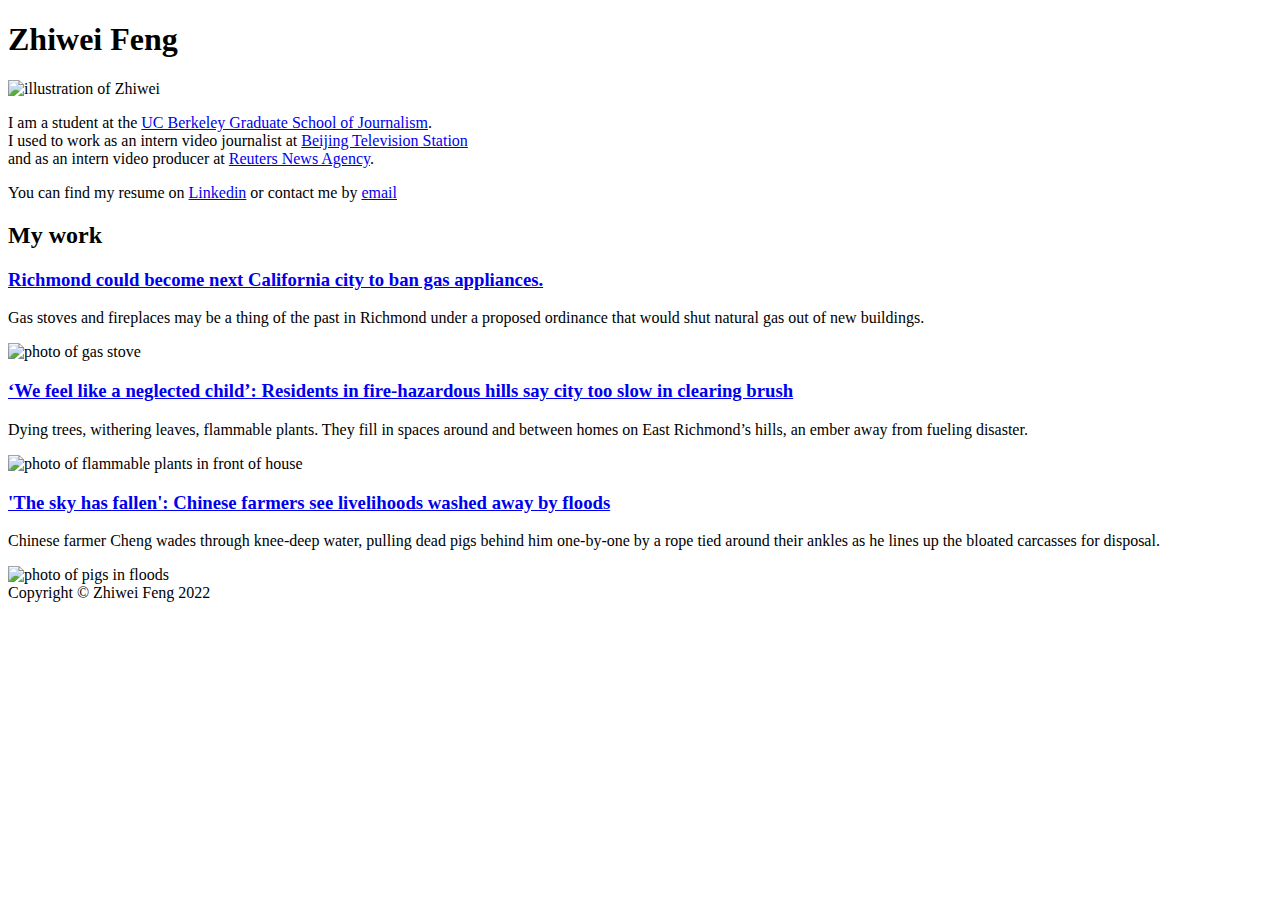
==== index.html @ dc7ba09d "Create index.html" ====
<!DOCTYPE html>
<html class="html" lang="en">
    <head>
        <meta charset="utf-8">
        <meta name="viewport" content="width=device-width,initial-scale=1">
        <title>Zhiwei Feng</title>
        <meta name="description" content="Student Journalist at UC Berkeley Graduate School of Journalism">
        <link rel="stylesheet" href="./assets/main.css">
    </head>

    <body>
        <header>
            <h1>Zhiwei Feng</h1>
        </header>
        <img src ="assets/Zhiwei.JPG" alt="illustration of Zhiwei"
        height="300"
        width="300">
        <main>
        <p>
            I am a student at the <a href="https://journalism.berkeley.edu/">UC Berkeley Graduate School of Journalism</a>. 
            <br>I used to work as an intern video journalist at <a href="https://www.brtv.org.cn/">Beijing Television Station</a> 
            <br>and as an intern video producer at <a href="https://www.reuters.com/">Reuters News Agency</a>.
        </p>
        <p>
            You can find my resume on <a href="https://www.linkedin.com/in/zhiwei-feng-3351a3221/">Linkedin</a> or contact me by <a href="zwfeng@berkeley.edu">email</a>
        </p>

        <h2>My work</h2>
        
        <article>
                <h3><a href="https://richmondconfidential.org/2021/10/28/richmond-natural-gas-ban/">Richmond could become next California city to ban gas appliances.</a></h3>
                <p>Gas stoves and fireplaces may be a thing of the past in Richmond under a proposed ordinance that would shut natural gas out of new buildings.</p>
                <img src ="assets/gas.JPG" alt="photo of gas stove"height="200"
                width="300">
        </article>
        
        <article>
                <h3><a href="https://richmondconfidential.org/2021/10/15/richmond-hills-wildfire-hazards/">‘We feel like a neglected child’: Residents in fire-hazardous hills say city too slow in clearing brush</a></h3>
                <p>Dying trees, withering leaves, flammable plants. They fill in spaces around and between homes on East Richmond’s hills, an ember away from fueling disaster. </p>
                <img src ="assets/fire.JPG" alt="photo of flammable plants in front of house"
                height="200"
                width="300">
        </article>
        
        <article>
                <h3><a href="https://www.reuters.com/world/china/sky-has-fallen-chinese-farmers-see-livelihoods-washed-away-by-floods-2021-07-26/">'The sky has fallen': Chinese farmers see livelihoods washed away by floods</a></h3>
                <p>Chinese farmer Cheng wades through knee-deep water, pulling dead pigs behind him one-by-one by a rope tied around their ankles as he lines up the bloated carcasses for disposal.</p>
                <img src ="assets/Pig.JPG" alt="photo of pigs in floods"
                height="200"
                width="300">
        </article>
    </main>
    </body>
        <footer>
            Copyright © Zhiwei Feng 2022
          </footer>
   
</html>
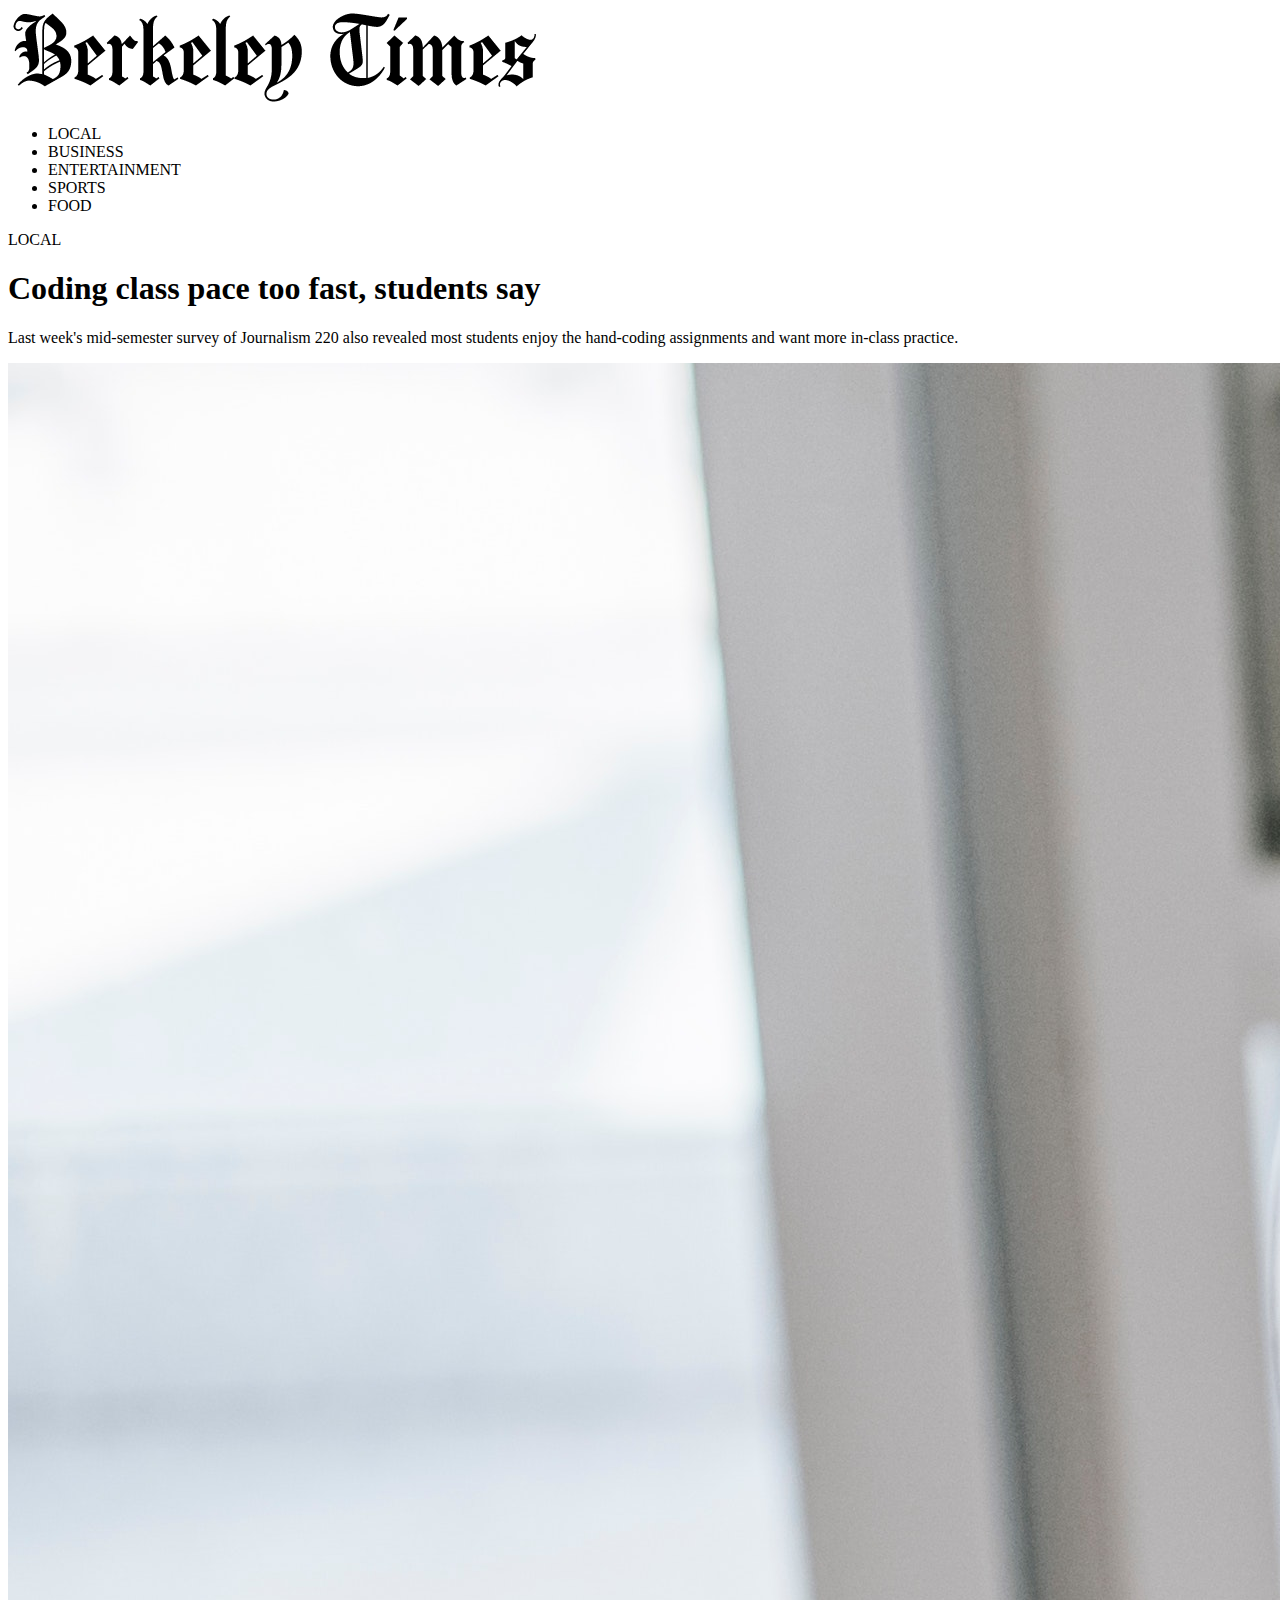
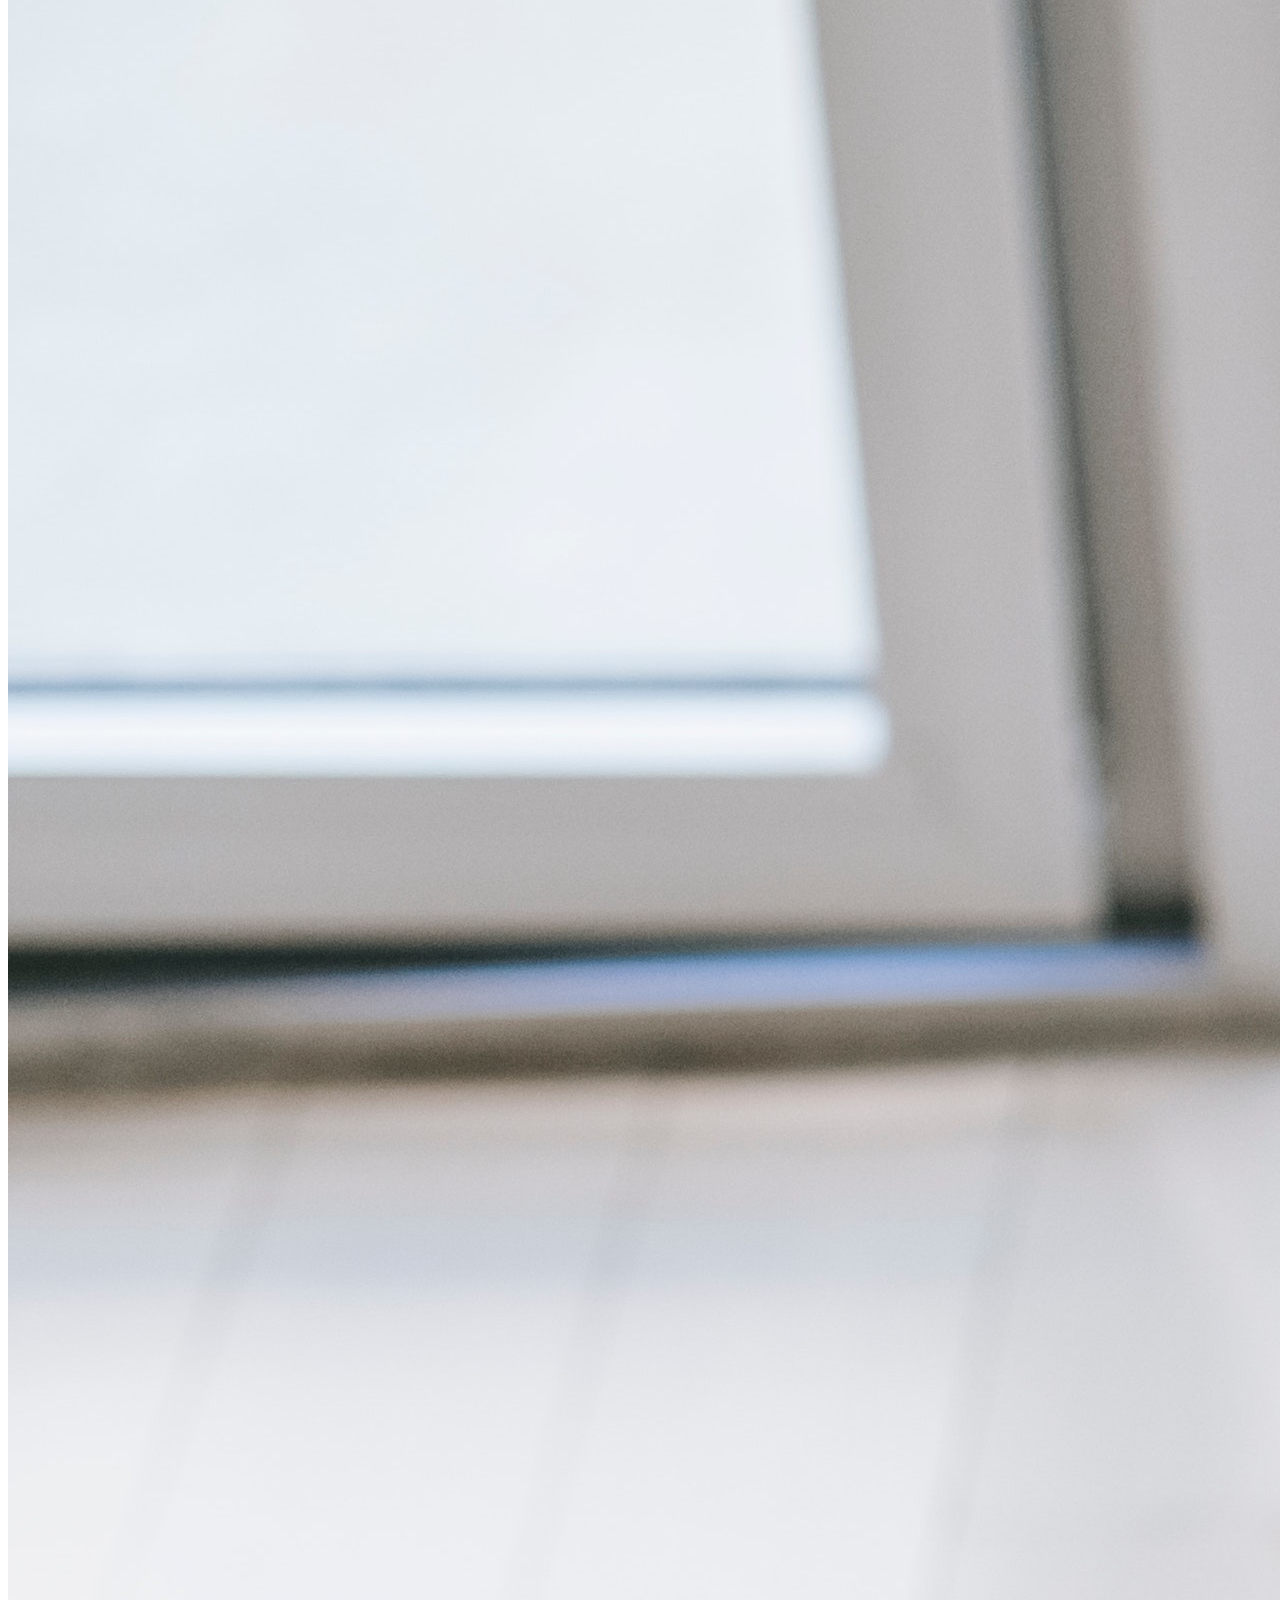
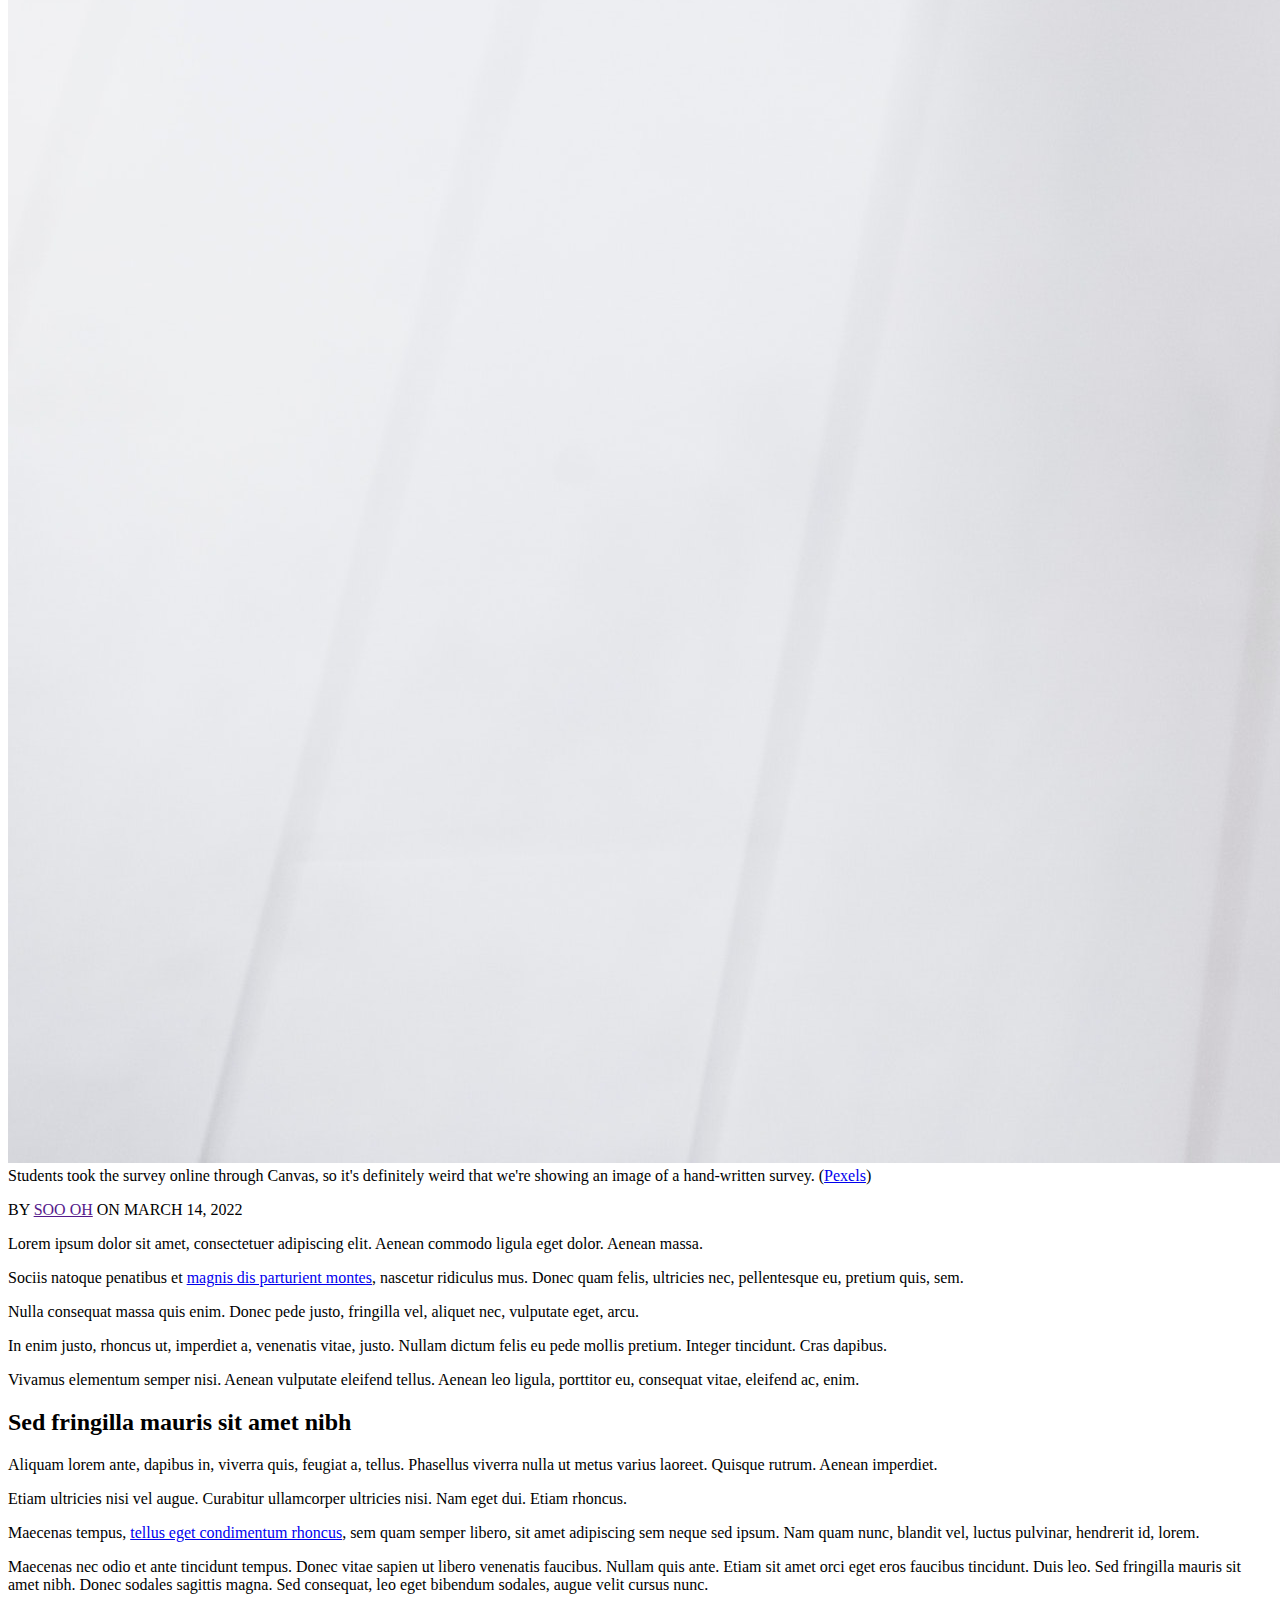
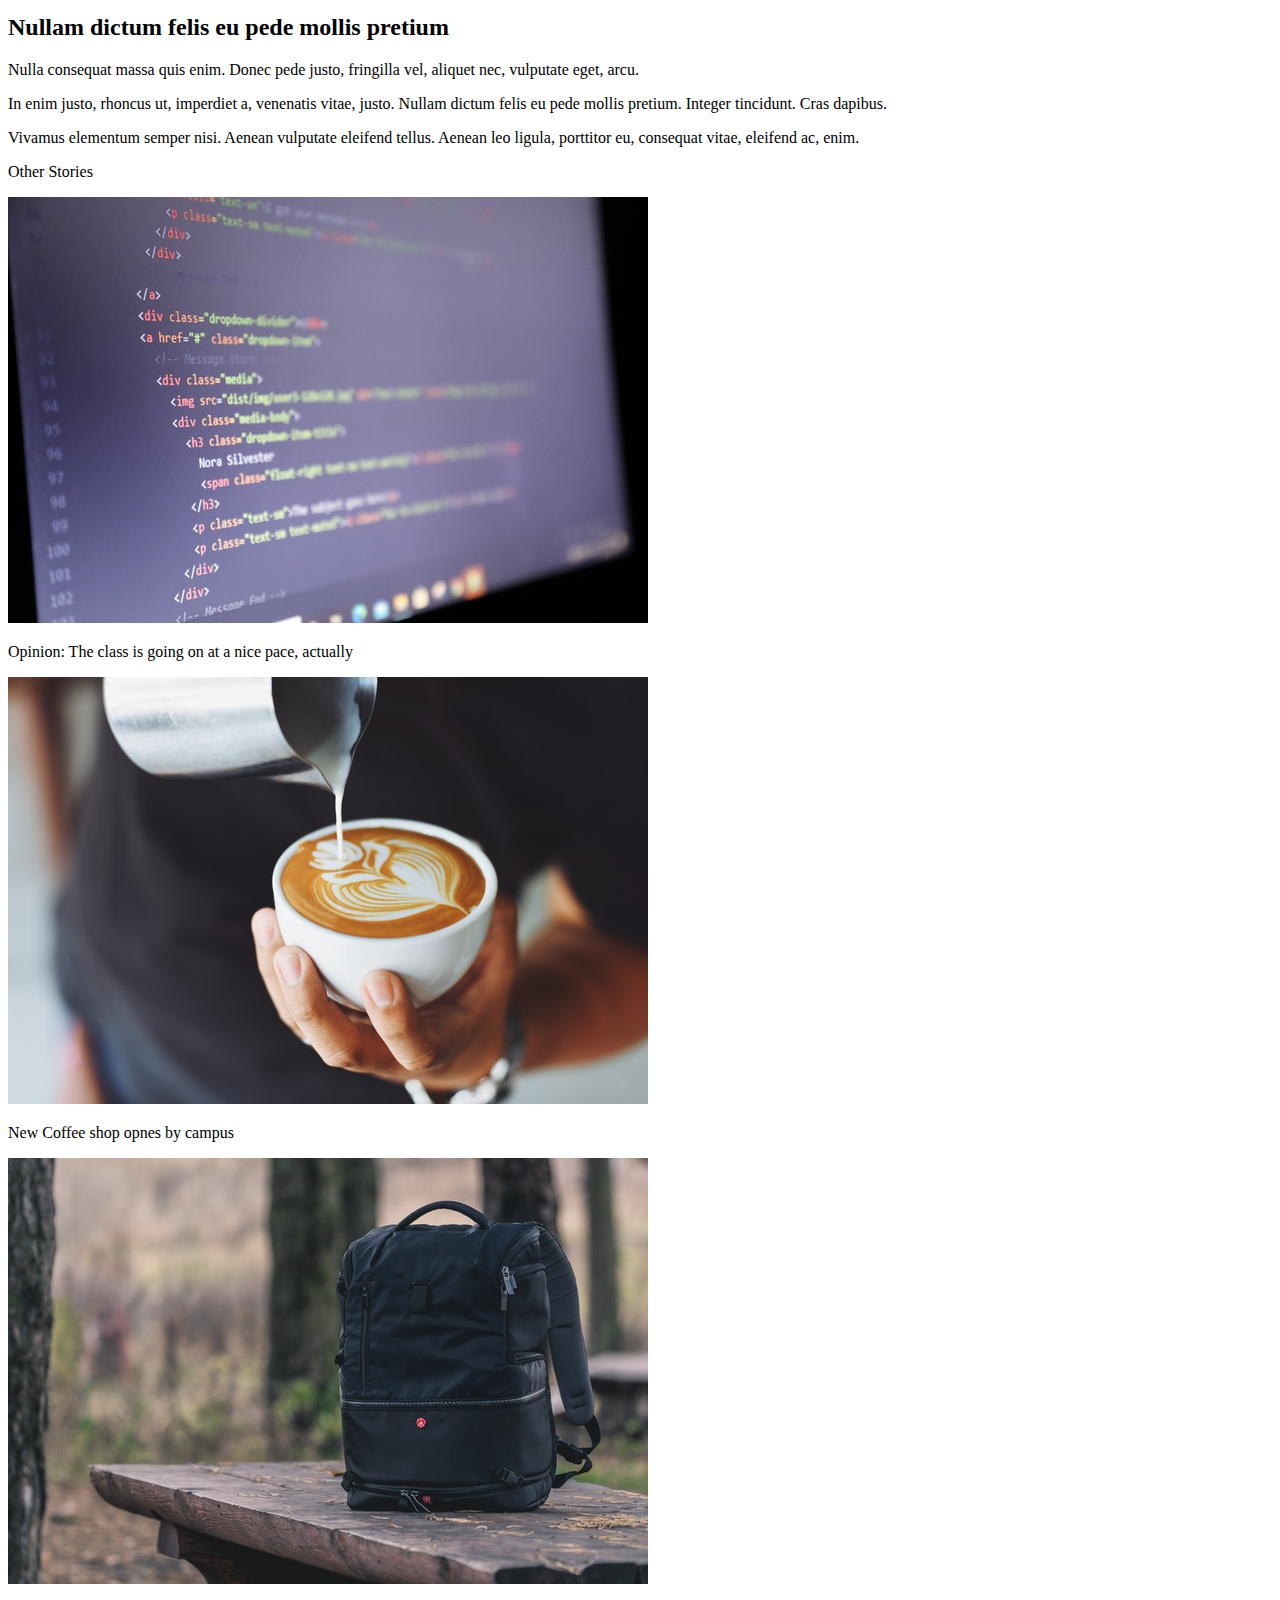
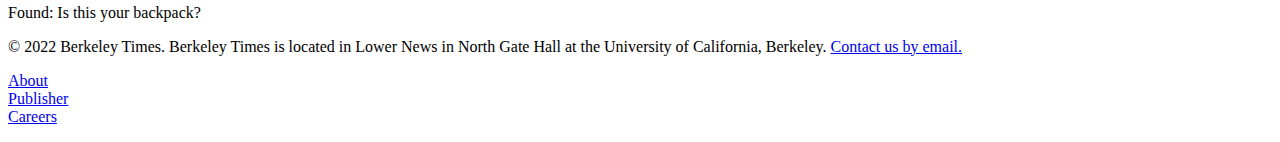
==== commit 1185b757: "changed main" ====
--- a/index.html
+++ b/index.html
@@ -1,59 +1,89 @@
-
 <!DOCTYPE html>
 <html class="html" lang="en">
-    <head>
-        <meta charset="utf-8">
-        <meta name="viewport" content="width=device-width,initial-scale=1">
-        <title>Zhiwei Feng</title>
-        <meta name="description" content="Student Journalist at UC Berkeley Graduate School of Journalism">
-        <link rel="stylesheet" href="./assets/main.css">
-    </head>
+  <head>
+    <meta charset="utf-8">
+    <meta name="viewport" content="width=device-width,initial-scale=1">
+    <title>Food Section</title>
+    <meta name="description" content="Examples of layouts">
+    <link rel="stylesheet" href="./Assets/main.css">
+    <link rel="stylesheet" href="./Assets/simple-grid.css">
+  </head>
+  <body>
+    <header>
 
-    <body>
-        <header>
-            <h1>Zhiwei Feng</h1>
-        </header>
-        <img src ="assets/Zhiwei.JPG" alt="illustration of Zhiwei"
-        height="300"
-        width="300">
-        <main>
-        <p>
-            I am a student at the <a href="https://journalism.berkeley.edu/">UC Berkeley Graduate School of Journalism</a>. 
-            <br>I used to work as an intern video journalist at <a href="https://www.brtv.org.cn/">Beijing Television Station</a> 
-            <br>and as an intern video producer at <a href="https://www.reuters.com/">Reuters News Agency</a>.
-        </p>
-        <p>
-            You can find my resume on <a href="https://www.linkedin.com/in/zhiwei-feng-3351a3221/">Linkedin</a> or contact me by <a href="zwfeng@berkeley.edu">email</a>
-        </p>
+        <img src="./assets/logo.png" alt="logo of Berkeley Times" id="logo">
 
-        <h2>My work</h2>
+        <div class="nav">
+            <ul>
+              <li class="LOCAL">LOCAL</a></li>
+              <li class="BUSINESS">BUSINESS</a></li>
+              <li class="ENTERTAINMENT">ENTERTAINMENT</a></li>
+              <li class="SPORTS">SPORTS</a></li>
+              <li class="FOOD">FOOD</a></li>
+            </ul>
+          </div>
+    </header>
+    <div class="page">
+        <div class="row">
+            <div class="col-9" id="new_border">
+                <p class="breadcrumb">LOCAL</p>
+                <h1 class="headline">Coding class pace too fast, students say</h1>
+                <p class="desk">Last week's mid-semester survey of Journalism 220 also revealed most students enjoy the hand-coding assignments and want more in-class practice.</p>
+                <fig>
+                    <img src="./assets/pexels-alex-green-5699432.jpg" alt="person sitting on chair and taking notes on clickboard" class="headline_pic">
+                    <figcaption>Students took the survey online through Canvas, so it's definitely weird that we're showing an image of a hand-written survey. (<a href="https://journ220.github.io/">Pexels</a>)</figcaption>
+                </fig>
+                <p class="byline">BY <a href>SOO OH</a> ON MARCH 14, 2022</p>
+                <p>Lorem ipsum dolor sit amet, consectetuer adipiscing elit. Aenean commodo ligula eget dolor. Aenean massa.</p>
+                <p>Sociis natoque penatibus et <a href="https://journ220.github.io/">magnis dis parturient montes</a>, nascetur ridiculus mus. Donec quam felis, ultricies nec, pellentesque eu, pretium quis, sem.</p>
+                <p>Nulla consequat massa quis enim. Donec pede justo, fringilla vel, aliquet nec, vulputate eget, arcu.</p>
+                <p>In enim justo, rhoncus ut, imperdiet a, venenatis vitae, justo. Nullam dictum felis eu pede mollis pretium. Integer tincidunt. Cras dapibus.</p>
+                <p>Vivamus elementum semper nisi. Aenean vulputate eleifend tellus. Aenean leo ligula, porttitor eu, consequat vitae, eleifend ac, enim.</p>
+    
+                <h2>Sed fringilla mauris sit amet nibh</h2>
+    
+                <p>Aliquam lorem ante, dapibus in, viverra quis, feugiat a, tellus. Phasellus viverra nulla ut metus varius laoreet. Quisque rutrum. Aenean imperdiet.</p>
+                <p>Etiam ultricies nisi vel augue. Curabitur ullamcorper ultricies nisi. Nam eget dui. Etiam rhoncus.</p>
+                <p>Maecenas tempus, <a href="https://journ220.github.io/">tellus eget condimentum rhoncus</a>, sem quam semper libero, sit amet adipiscing sem neque sed ipsum. Nam quam nunc, blandit vel, luctus pulvinar, hendrerit id, lorem.</p>
+                <p>Maecenas nec odio et ante tincidunt tempus. Donec vitae sapien ut libero venenatis faucibus. Nullam quis ante. Etiam sit amet orci eget eros faucibus tincidunt. Duis leo. Sed fringilla mauris sit amet nibh. Donec sodales sagittis magna. Sed consequat, leo eget bibendum sodales, augue velit cursus nunc.</p>
+    
+                <h2>Nullam dictum felis eu pede mollis pretium</h2>
+                <p>Nulla consequat massa quis enim. Donec pede justo, fringilla vel, aliquet nec, vulputate eget, arcu.</p>
+                <p>In enim justo, rhoncus ut, imperdiet a, venenatis vitae, justo. Nullam dictum felis eu pede mollis pretium. Integer tincidunt. Cras dapibus.</p>
+                <p>Vivamus elementum semper nisi. Aenean vulputate eleifend tellus. Aenean leo ligula, porttitor eu, consequat vitae, eleifend ac, enim.</p>
+            </div>
+
+            <div class="col-3" id="space">
+                <p class="other_stories">Other Stories</p>
+                <div class="divide_line">
+                    <img src="./assets/pexels-nimit-kansagra-4509131.jpg" alt="monitor screen displaying code" class="other_stories_pic">
+                    <p class="other_stories_headline">Opinion: The class is going on at a nice pace, actually</p>
+                </div>
+                <div class="divide_line">
+                    <img src="./assets/pexels-chevanon-photography-302899.jpg" alt="bottle pouring milk into white coffee cup and making latte art" class="other_stories_pic">
+                    <p class="other_stories_headline">New Coffee shop opnes by campus</p>
+                </div>
+                <div class="divide_line">
+                    <img src="./assets/pexels-vitaly-vlasov-1546003.jpg" alt="black backpack on wooden bench" class="other_stories_pic">
+                    <p class="other_stories_headline">Found: Is this your backpack?</p>
+                </div>
+            </div>
+        </div>
+
+    </div>
+    <footer class="row" id="footer">
+        <div class="page">
+            <div class="col-7">
+                <p class="footer_text">© 2022 Berkeley Times. Berkeley Times is located in Lower News in North Gate Hall at the University of California, Berkeley. <a href="mailto:zwfeng@berkeley.edu">Contact us by email.</a></p>
+            </div>
+            <div class="col-5">
+                <p class="footer_text"><a href="https://journ220.github.io/">About</a><br>
+                <a href="https://journ220.github.io/">Publisher</a><br>
+                <a href="https://journ220.github.io/">Careers</a></p>
+            </div>
+        </div>
+       
         
-        <article>
-                <h3><a href="https://richmondconfidential.org/2021/10/28/richmond-natural-gas-ban/">Richmond could become next California city to ban gas appliances.</a></h3>
-                <p>Gas stoves and fireplaces may be a thing of the past in Richmond under a proposed ordinance that would shut natural gas out of new buildings.</p>
-                <img src ="assets/gas.JPG" alt="photo of gas stove"height="200"
-                width="300">
-        </article>
-        
-        <article>
-                <h3><a href="https://richmondconfidential.org/2021/10/15/richmond-hills-wildfire-hazards/">‘We feel like a neglected child’: Residents in fire-hazardous hills say city too slow in clearing brush</a></h3>
-                <p>Dying trees, withering leaves, flammable plants. They fill in spaces around and between homes on East Richmond’s hills, an ember away from fueling disaster. </p>
-                <img src ="assets/fire.JPG" alt="photo of flammable plants in front of house"
-                height="200"
-                width="300">
-        </article>
-        
-        <article>
-                <h3><a href="https://www.reuters.com/world/china/sky-has-fallen-chinese-farmers-see-livelihoods-washed-away-by-floods-2021-07-26/">'The sky has fallen': Chinese farmers see livelihoods washed away by floods</a></h3>
-                <p>Chinese farmer Cheng wades through knee-deep water, pulling dead pigs behind him one-by-one by a rope tied around their ankles as he lines up the bloated carcasses for disposal.</p>
-                <img src ="assets/Pig.JPG" alt="photo of pigs in floods"
-                height="200"
-                width="300">
-        </article>
-    </main>
-    </body>
-        <footer>
-            Copyright © Zhiwei Feng 2022
-          </footer>
-   
+    </footer>
+  </body>
 </html>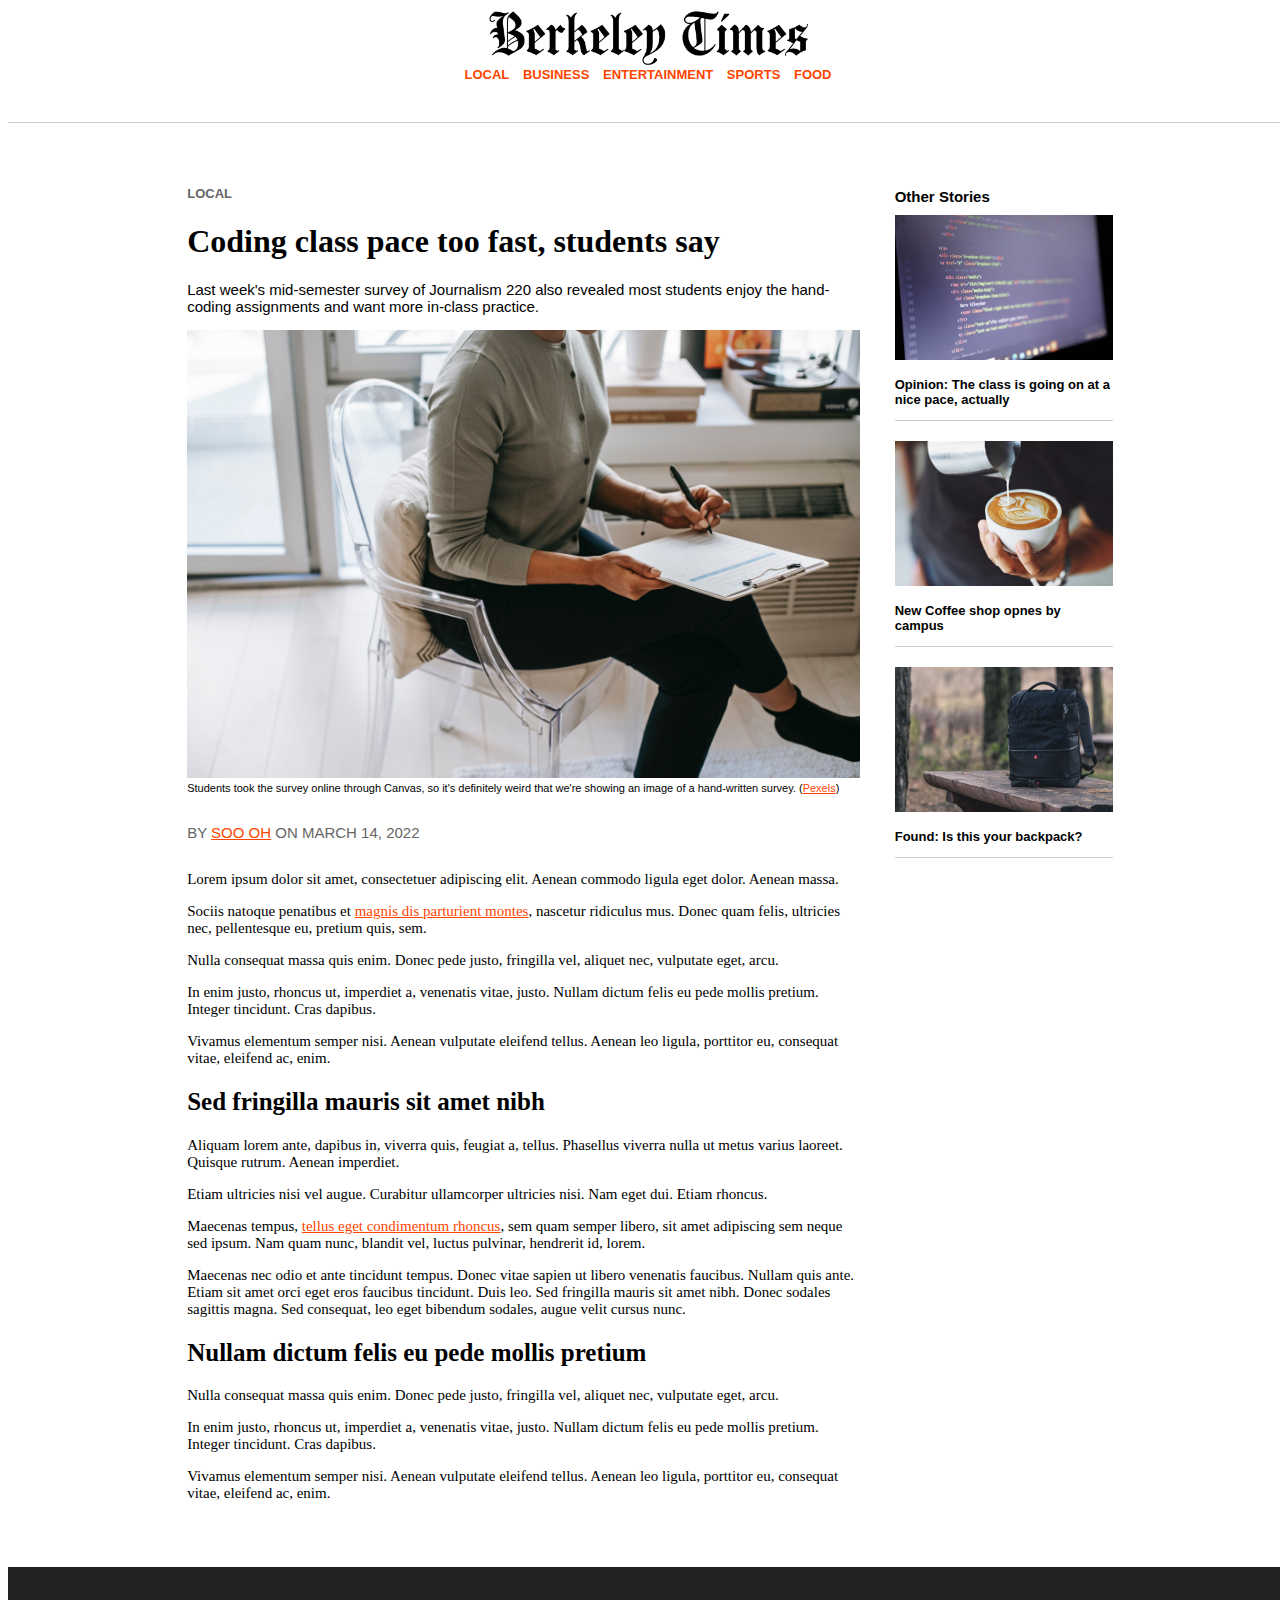
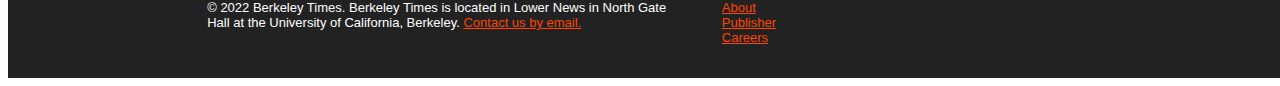
==== commit 26361b40: "Update index.html" ====
--- a/index.html
+++ b/index.html
@@ -3,10 +3,10 @@
   <head>
     <meta charset="utf-8">
     <meta name="viewport" content="width=device-width,initial-scale=1">
-    <title>Food Section</title>
-    <meta name="description" content="Examples of layouts">
-    <link rel="stylesheet" href="./Assets/main.css">
-    <link rel="stylesheet" href="./Assets/simple-grid.css">
+    <title>Coding class pace too fast, students say</title>
+    <meta name="description" content="Berkeley Times news:coding class pace too fast, students say">
+    <link rel="stylesheet" href="./assets/main.css">
+    <link rel="stylesheet" href="./assets/simple-grid.css">
   </head>
   <body>
     <header>
@@ -86,4 +86,4 @@
         
     </footer>
   </body>
-</html>+</html>
--- a/assets/main.css
+++ b/assets/main.css
@@ -0,0 +1,198 @@
+body{
+    width:100%
+}
+
+
+#logo{
+    width: 325px;
+    display: block;
+    margin-left: auto;
+    margin-right: auto;
+}
+
+.nav ul {
+    list-style: none;
+    text-align: center;
+    font-size:13px;
+    font-family:Helvetica, Arial, sans-serif;
+    font-weight:bold;
+    padding: 0;
+    margin: 0;
+}
+
+.nav li{
+    margin-left: 5px;
+    margin-right:5px;
+    display:inline;
+    color:orangered;
+}
+
+.nav{   
+    padding-bottom:40px; 
+    border-bottom-color:#cccccc;
+    border-bottom-width: 1px;
+    border-bottom-style: solid;}
+
+.page{
+    margin-top:50px;
+    margin-left:14%;
+    margin-right:12%;
+}
+
+.breadcrumb{
+    font-size:13px;
+    font-family:Helvetica, Arial, sans-serif;
+    font-weight:bold;
+    color:#666666;
+}
+
+.headline{
+    font-size:32px;
+    font-family: Georgia, 'Times New Roman', Times, serif;
+}
+
+.desk{
+    font-size: 15px;
+    font-family:Helvetica, Arial, sans-serif;
+}
+
+.headline_pic{
+    width:100%;
+    margin:0px;
+}
+
+a:link{
+    color:orangered;
+}
+
+a:visited{
+    color:orangered;
+}
+
+figcaption{
+    font-size:11px;
+    font-family:Helvetica, Arial, sans-serif;
+}
+
+#space{
+    margin-left:35px;
+    margin-right:0px;
+}
+
+
+.other_stories{
+    font-weight: bold;
+    font-family:Helvetica, Arial, sans-serif;
+    margin-bottom:-10px;
+}
+
+.other_stories_headline{
+    font-weight:bold;
+    font-size:13px;
+    font-family:Helvetica, Arial, sans-serif;
+}
+
+.other_stories_pic{
+    width:100%;
+    padding-top:20px;
+}
+
+.divide_line{
+    border-bottom-color: #cccccc;
+    border-bottom-width:1px;
+    border-bottom-style: solid;
+}
+
+.byline{
+    font-size:15px;
+    font-family:Helvetica, Arial, sans-serif;
+    color:#666666;
+    margin-top:30px;
+    margin-bottom:30px;
+}
+
+p{
+    font-size:15px;
+    font-family:Georgia, 'Times New Roman', Times, serif;
+}
+
+h2{
+    font-size:25px;
+    font-family:Georgia, 'Times New Roman', Times, serif;
+}
+
+#footer{
+    background-color:#222222;
+}
+
+.footer_text{
+    font-size:13px;
+    font-family:Helvetica, Arial, sans-serif;
+    color:white;
+    padding:20px;
+}
+
+
+
+@media screen and (max-width: 600px) {
+
+    .page{
+        margin-top:50px;
+        margin-left:7%;
+        margin-right:4%;
+    }
+
+    p{
+        font-size:20px;
+    }
+
+    .desk{
+        font-size:20px;
+    }
+
+    .headline{
+        font-size: 38px;
+    }
+
+    figcaption{
+        font-size:13px;
+    }
+
+    .breadcrumb{
+        font-size:20px;
+    }
+
+    h2{
+        font-size:30px;
+    }
+
+    #space{
+        margin-left:0px;
+        margin-right:0px;
+    }
+
+    #new_border{
+        border-bottom-width: 2px;
+        border-bottom-style:solid;
+        border-bottom-color:#cccccc;
+        padding-bottom:40px;
+        margin-bottom:40px;
+    }
+
+    .divide_line{
+        border-bottom-color: #cccccc;
+        border-bottom-width:1px;
+        border-bottom-style: solid;
+        padding-bottom:10px;
+        margin-bottom:10px;
+    }
+
+    .other_stories_headline{
+        margin-top:2px;
+        font-size:15px;
+    }
+
+    .footer_text{
+        font-size:15px;
+    }
+  }--- a/assets/simple-grid.css
+++ b/assets/simple-grid.css
@@ -0,0 +1,146 @@
+/**
+*** SIMPLE GRID
+*** (C) ZACH COLE 2016
+***
+*** Modified by Soo Oh 2022
+*** MOdified again by Zhiwei Feng 2022
+**/
+
+
+.row {
+  position:relative;
+  width: 100%;
+}
+
+.row [class^="col"] {
+  float: left;
+}
+
+.col-1,
+.col-2,
+.col-3,
+.col-4,
+.col-5,
+.col-6,
+.col-7,
+.col-8,
+.col-9,
+.col-10,
+.col-11,
+.col-12 {
+  width: 96%;
+}
+
+.col-1-sm {
+  width: 4.33%;
+}
+
+.col-2-sm {
+  width: 12.66%;
+}
+
+.col-3-sm {
+  width: 20%;
+}
+
+.col-4-sm {
+  width: 29.33%;
+}
+
+.col-5-sm {
+  width: 37.66%;
+}
+
+.col-6-sm {
+  width: 46%;
+}
+
+.col-7-sm {
+  width: 54.33%;
+}
+
+.col-8-sm {
+  width: 62.66%;
+}
+
+.col-9-sm {
+  width: 71%;
+}
+
+.col-10-sm {
+  width: 79.33%;
+}
+
+.col-11-sm {
+  width: 87.66%;
+}
+
+.col-12-sm {
+  width: 96%;
+}
+
+.row::after {
+  content: "";
+  display: table;
+  clear: both;
+}
+
+.hidden-sm {
+  display: none;
+}
+
+
+@media only screen and (min-width: 45em) {  /* 720px */
+  .col-1 {
+    width: 4.33%;
+  }
+
+  .col-2 {
+    width: 12.66%;
+  }
+
+  .col-3 {
+    width: 23%;
+  }
+
+  .col-4 {
+    width: 29.33%;
+  }
+
+  .col-5 {
+    width: 37.66%;
+  }
+
+  .col-6 {
+    width: 46%;
+  }
+
+  .col-7 {
+    width: 54.33%;
+  }
+
+  .col-8 {
+    width: 62.66%;
+  }
+
+  .col-9 {
+    width: 71%;
+  }
+
+  .col-10 {
+    width: 79.33%;
+  }
+
+  .col-11 {
+    width: 87.66%;
+  }
+
+  .col-12 {
+    width: 96%;
+  }
+
+  .hidden-sm {
+    display: block;
+  }
+}
+
